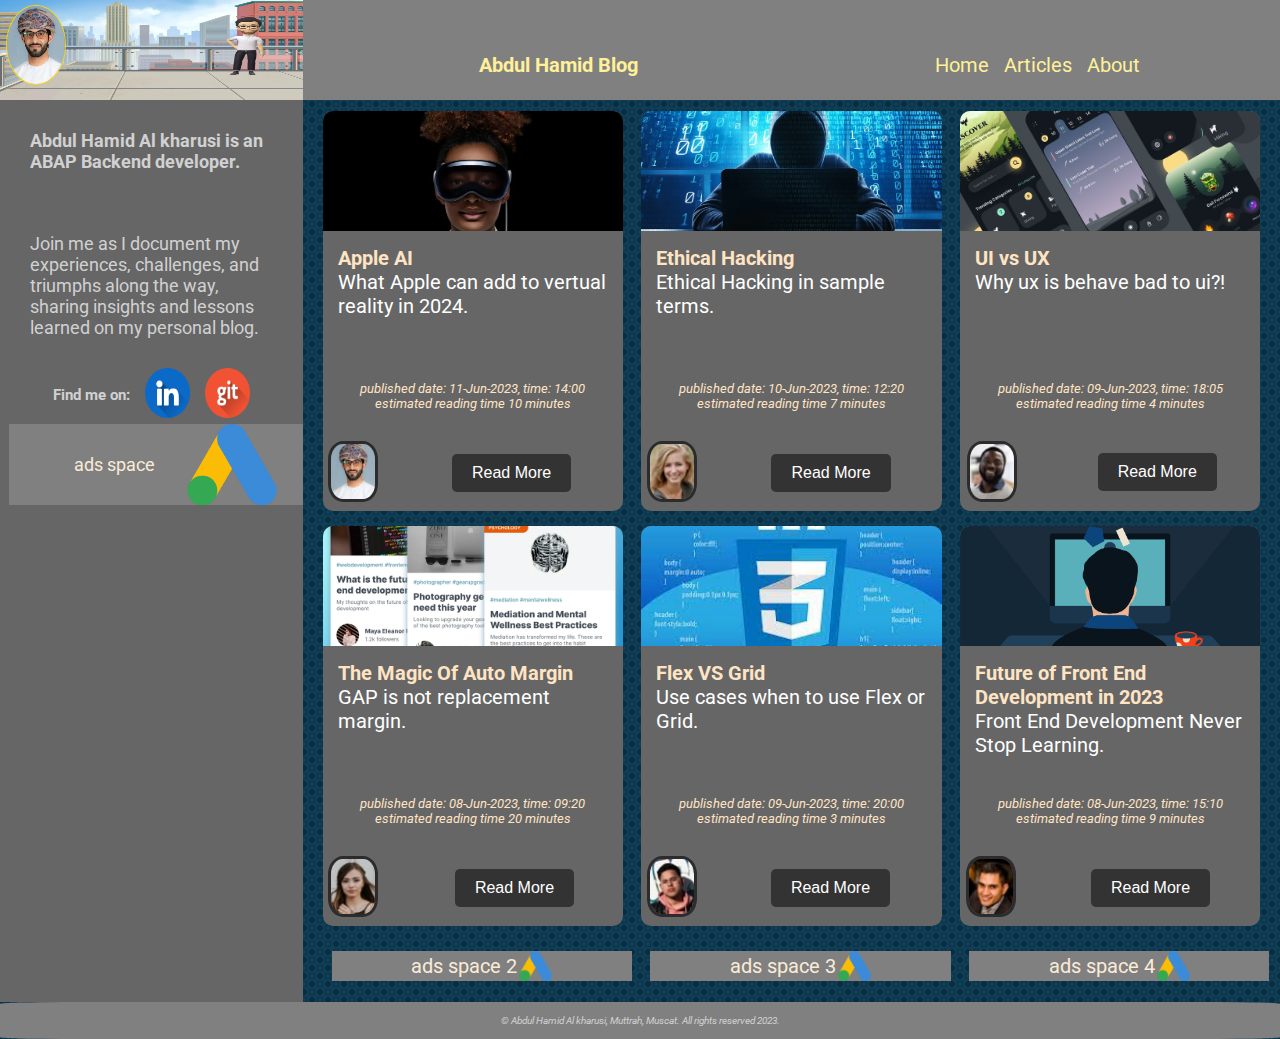
==== index.html @ c7d699ee "Add files via upload" ====
<!DOCTYPE html>
<html lang="en">
<head>
    <meta charset="UTF-8">
    <meta http-equiv="X-UA-Compatible" content="IE=edge">
    <meta name="viewport" content="width=device-width, initial-scale=1.0">
    <link rel="stylesheet" href="css/style.css">
    <title>Blogger</title>
</head>
<body>
    
    <div class = "container">
        <header class="header">
            <nav class="navbar">
                <a href="#" class="logo">Abdul Hamid Blog</a>
                <ul class="nav-links">
                  <li><a href="home.html">Home</a></li>
                  <li><a href="blog-post.html" target="_blank">Articles</a></li>
                  <li><a href="blog-post.html">About</a></li>
                </ul>
                <img src="images/myself.jpg" alt="test" class="logoImage" loading="lazy">
              </nav>
            </header>
        <div class="sidebar">
          <img src="images/myself.jpg" alt="test" srcset="" id="overlay-image" loading="lazy">
          <div class="nested-grid">
          <img src="images/cover-image.jpg" alt="test" srcset="" id="magic-cover" loading="lazy">
          <p><b>Abdul Hamid Al kharusi is an ABAP Backend developer.</b></p>
          <p>Join me as I document my experiences, challenges, and triumphs along the way, sharing insights and lessons learned on my personal blog.</p>
        <div class="flex-item">
          <h5>Find me on:</h5>
          <a href="https://www.linkedin.com/in/abdul-hamid-al-kharusi-21399254/" target="_blank" rel="noopener noreferrer">
          <img src="images/linkedin.png" alt="Hamid linkedin Profile" class="social-image" loading="lazy">
          </a>
          <a href="https://github.com/hameed9988" target="_blank" rel="noopener noreferrer">
          <img src="images/git.png" alt="Hamid github Profile" class="social-image" loading="lazy">
        </a>
        </div>
        <div class="ads-area">
          <p>ads space</p>
          <img src="images/ads.png" alt="ads image" loading="lazy">
        </div>
        </div>
        </div>

        <div class="content box">
          <div class="card">
            <div class="image-card" id="card-logo">
            <img src="images/meta.jpg" alt="Card Image" loading="lazy">
            </div>
            <div class="card-content">
              <h3 class="card-title">Apple AI</h3>
              <p class="card-description">What Apple can add to vertual reality in 2024.</p>
            </div>
            <div class="card-date">
              <p><i>published date: 11-Jun-2023, time: 14:00</i></p>
              <p><i>estimated reading time 10 minutes</i></p>
            </div>
            <div class="auther-avatar">
              <img src="images/myself.jpg" alt="auther avatar" id="auther-image1">
            </div>
            <div class="area-button">
              <button class="card-button" onclick="window.location.href='blog-post.html'">Read More</button>
            </div>
          </div>
          <div class="card">
            <div class="image-card">
            <img src="images/hacker.png" alt="Card Image" loading="lazy">
            </div>
            <div class="card-content">
              <h3 class="card-title">Ethical Hacking</h3>
              <p class="card-description">Ethical Hacking in sample terms.</p>
            </div>
            <div class="card-date">
              <p><i>published date: 10-Jun-2023, time: 12:20</i></p>
              <p><i>estimated reading time 7 minutes</i></p>
            </div>
            <div class="auther-avatar">
              <img src="images/image-jeanette.jpg" alt="auther avatar" id="auther-image2">
            </div>
            <div class="area-button">
              <button class="card-button" onclick="window.location.href='blog-post.html'">Read More</button>
            </div>
          </div>
          <div class="card">
            <div class="image-card">
            <img src="images/ui_vs_ux.jpg" alt="Card Image" loading="lazy">
            </div>
            <div class="card-content">
              <h3 class="card-title">UI vs UX</h3>
              <p class="card-description">Why ux is behave bad to ui?!</p>
            </div>
            <div class="card-date">
              <p><i>published date: 09-Jun-2023, time: 18:05 </i></p>
              <p><i>estimated reading time 4 minutes</i></p>
            </div>
            <div class="auther-avatar">
              <img src="images/image-jonathan.jpg" alt="auther avatar" id="auther-image3">
            </div>
            <div class="area-button">
              <button class="card-button" onclick="window.location.href='blog-post.html'">Read More</button>
            </div>
          </div>
          <div class="card">
            <div class="image-card">
            <img src="images/margin.jpg" alt="Card Image" loading="lazy">
            </div>
            <div class="card-content">
              <h3 class="card-title">The Magic Of Auto Margin</h3>
              <p class="card-description">GAP is not replacement margin.</p>
            </div>
            <div class="card-date">
              <p><i>published date: 08-Jun-2023, time: 09:20</i></p>
              <p><i>estimated reading time 20 minutes</i></p>
            </div>
            <div class="auther-avatar">
              <img src="images/image-kira.jpg" alt="auther avatar" id="auther-image4">
            </div>
            <div class="area-button">
              <button class="card-button" onclick="window.location.href='blog-post.html'">Read More</button>
            </div>
          </div>
          <div class="card">
            <div class="image-card">
            <img src="images/flex-vs-grid.png" alt="Card Image" loading="lazy">
            </div>
            <div class="card-content">
              <h3 class="card-title">Flex VS Grid</h3>
              <p class="card-description">Use cases when to use Flex or Grid.</p>
            </div>
            <div class="card-date">
              <p><i>published date: 09-Jun-2023, time: 20:00 </i></p>
              <p><i>estimated reading time 3 minutes</i></p>
            </div>
            <div class="auther-avatar">
              <img src="images/image-patrick.jpg" alt="auther avatar" id="auther-image5">
            </div>
            <div class="area-button">
              <button class="card-button" onclick="window.location.href='blog-post.html'">Read More</button>
            </div>
          </div>
          <div class="card">
            <div class="image-card">
            <img src="images/ui-future.png" alt="Card Image" loading="lazy">
            </div>
            <div class="card-content">
              <h3 class="card-title">Future of Front End Development in 2023</h3>
              <p class="card-description">Front End Development Never Stop Learning.</p>
            </div>
            <div class="card-date">
              <p><i>published date: 08-Jun-2023, time: 15:10 </i></p>
              <p><i>estimated reading time 9 minutes</i></p>
            </div>
            <div class="auther-avatar">
              <img src="images/image-daniel.jpg" alt="auther avatar" id="auther-image6">
            </div>
            <div class="area-button">
              <button class="card-button" onclick="window.location.href='blog-post.html'">Read More</button>
            </div>
          </div>
         
          <div class="ads-area">
            <p>ads space 2</p>
            <img src="images/ads.png" alt="ads image" loading="lazy">
          </div>
          <div class="ads-area">
            <p>ads space 3</p>
            <img src="images/ads.png" alt="ads image" loading="lazy">
          </div>
          <div class="ads-area">
            <p>ads space 4</p>
            <img src="images/ads.png" alt="ads image" loading="lazy">
          </div>
        </div>
      
        
       
        <footer class="footer-home box">
            <i>&copy; Abdul Hamid Al kharusi,  Muttrah, Muscat. All rights reserved 2023.</i>
        </footer>
      
      </div>
</body>
</html>
---- css/style.css ----
@import url('https://fonts.googleapis.com/css2?family=Delius+Swash+Caps&family=Roboto&display=swap');
@import url(scrollBar.css);
@import url(startup.css);
@import url(container.css);

.box {
  display: flex;
  gap: 2%;
  flex-wrap: wrap; 
  width: 100%;
  padding: 2%;
  border-radius: 5%;
  justify-content: space-evenly;
}
.content img {
  max-width: 100%;
  max-height: auto;
  object-fit: cover;  
  display: flex;
  height: 180px;
  object-fit: cover;
}
.header {
  grid-area: hd;
  top: 0;
  display: block;
  margin: 0%;
  padding: 0%;
  background-color: grey;
  height: 100px;
  width: 100%;
}
.sidebar {
  grid-area: sd;
  border-radius: 0%; 
  display: flex;
  flex-direction: row;
  padding: 3%;
}
.content {
  grid-area: main;
  color: bisque;
}
.footer-home {
  grid-area: ft;
  padding: 1%;
  justify-content: center;
  align-items: center;
  text-align: center;
  font-size: x-small;
  background-color: grey;
  bottom: 0;
}
.footer-home:hover {
font-size: small;
color: rgb(253, 224, 61);;
}
.navbar {
  display: flex;
  flex-direction: row;
  justify-content: space-around;
  align-content: center;
  align-items: center;
  padding: 2px;
}
.social-image {
  min-height: 50px;
  min-width: 40px;
}

.ads-area {
  display: flex;
  justify-content: center;
  align-items: center;
  background-color: grey;
  gap: 0.5%;
  color: antiquewhite;
  min-width: 100%;
  margin: 0.5%;
}
.ads-area img {
height: 30px;
width: auto;
}
.buttom-space {
  min-width: 100%;
  margin-bottom: 30%;
}
.logo {
  font-size: larger;
  font-weight: bold;
  color: rgb(255, 240, 153);
  text-decoration: none;
  padding: 4vw;
}
.nav-links {
  list-style: none;
  margin: 0;
  padding: 0;
  display: flex;
}
.logo:hover {
  color: #064125;
}
.nav-links li {
  margin-right: 15px;
}
.nav-links a {
  color: rgb(255, 240, 153);
  text-decoration: none;
  transition: color 0.3s ease;
}
.nav-links a:hover {
  color: #064125;
}
.logoImage {
  max-height: 7vh;
  width: auto;
  margin: 0.5%;
  border-radius: 50%;
}
.nested-grid{
  overflow: hidden;
  justify-content: space-evenly;
  background-color: #666666;
}

.nested-grid p {
  padding: 5%;
}
.nested-grid img {
  width: 10vh;
  height: auto;
}
#magic-cover {
  display: none;
}
#overlay-image {
  display: none;
}
.flex-item {
  display: flex;
  justify-content: center;
  align-items: center;
  align-content: center;
  gap: 5%;
}
.flex-item img {
  width: 5vh;
  height: auto;
}
.flex-item img:hover {
transform: rotate(-15deg);
}
.card {
  display: grid;
  grid-template-columns: (1, 1fr);
  grid-template-rows: minmax(120px, 120px) minmax(150px, auto) minmax(60px, 60px) minmax(70px, 70px);
  grid-template-areas:
               "imgCard imgCard imgCard"
               "conCard conCard conCard"
               "carDate carDate carDate"
               "authAvatar butCard butCard";
  background-color: #666666;
  border-radius: 10px;
  overflow: hidden;
  max-width: 49%;
  min-width: 49%;
  min-height: fit-content;
  max-height: fit-content;
  margin-bottom: 5%;
}
.card:hover {
  background-color: #064125;
}
.image-card {
  grid-area: imgCard;
}
.card-content {
  grid-area: conCard;
}
.area-button {
  grid-area: butCard;
  text-align: center;
}
.auther-avatar {
  grid-area: authAvatar;
}
#auther-image1,
#auther-image2,
#auther-image3,
#auther-image4,
#auther-image5,
#auther-image6 {
  border-radius: 30%;
  min-height: auto;
  max-height: 3.8rem;
  width: 50px;
  border: 3px solid rgb(44, 44, 44);
  margin-left: 7%;
}
.card img {
  width: 100%;
  min-height: 100%;
  max-height: 100%;
  background-size: contain;
}
.card-content {
  padding: 15px;
}
.card-title {
  font-size: 20px;
}
.card-description {
  color: #ffffff;
}
.card-button {
  display: inline-block;
  padding: 10px 20px;
  margin-top: 6%;
  margin-left: 3%;
  margin-right: 3%;
  background-color: #333333;
  color: #ffffff;
  text-decoration: none;
  border-radius: 5px;
  font-size: 10px;
  border: none;
}
.card-button:hover {
  background-color: rgb(10, 5, 58);
  width: 80%;
  color: blanchedalmond;
}
.card-date {
  grid-area: carDate;
  font-size: small;
  text-align: center;
}

.published-date,
.author-name {
  font-size: 14px;
}

/* end of article style */
/*Screens with less than 330px width */
@media (max-width:330px) {
  .container {
    min-width: 95vw;
    }
  .card {
    grid-template-rows: minmax(120px, 120px) minmax(auto, auto) minmax(50px, 50px) minmax(70px, 70px);
    min-width: 100%;
    max-width: 100%;
  }
  .navbar {
    display: block;
    text-align: center;
  }
  .logo {
    font-size: 15px;
  }
  .nav-links {
    display: flex;
    justify-content: center;
    align-items: center;
    align-content: center;
  }
  }
/* / *Medium Screens* / */
@media (min-width: 600px) and (max-width:1023px) {
.container {
display: grid;
height: auto; 
grid-template-columns: minmax(100px, 1fr) minmax(100px, 1fr) minmax(100px, 1fr);
grid-template-rows:  minmax(100px, 1fr) minmax(1fr, 1fr) minmax(auto, 50px);
grid-template-areas:
                 "hd hd hd"
                 "sd main main"
                 "ft ft ft";
}
.sidebar {
  border-radius: 10%; 
}
.nested-grid p {
  padding: 10%;
}
.sidebar-text {
margin: 0;
padding: 5%; 
}
.card {
grid-template-rows: minmax(120px, 120px) minmax(150px, 150px) minmax(55px, 55px) minmax(70px, 70px);
}
.card-button {
  font-size: small;
}
}

/* / *Large Screens* / */
@media (min-width:1024px) {
.container {
  display: grid;
  height: auto; 
  font-size: 20px;
    grid-template-columns: minmax(300px, 303px) minmax(100px, 1fr) minmax(100px, 1fr);
    grid-template-rows:  minmax(1fr, 1fr) minmax(1fr, 1fr) minmax(1fr, 1fr);
    grid-template-areas:
                   "sd hd hd"
                   "sd main main"
                   "ft ft ft";
}
#magic-cover {
display: flex;
min-width: 100%;
max-height: 100px;
width: auto;
height: auto;
}
.logo {
  font-size: 20px;
}
.logoImage{
display: none;
}
#overlay-image {
max-height: 80px;
max-width: 60px;
display: flex;
position: absolute;
align-items: center;
justify-content: center;
border: gold solid 1px;
border-radius: 50%;
left: 0.5%;
top: 0.5%;
z-index: 2;
}
.sidebar {
margin: 0;
padding: 0; 
font-size: 18px;
}
.nested-grid p {
  padding: 10%;
}
.sidebar-text {
margin: 0;
padding: 5%; 
}
 .card {
  min-width: 100%;
  max-width: 100%;
 } 
.box {
  display: grid;
  grid-template-columns: repeat(3, 1fr);
  align-items: center;
  justify-content: center;
}
.card-button {
  font-size: medium;
  /* padding-bottom: 3%; */
}
.footer-home {
  grid-area: ft;
  display: grid;
  grid-template-columns: repeat(1, 1fr);
  align-items: center;
  padding: 1%;
  justify-content: center;
  text-align: center;
  font-size: x-small;
  background-color: grey;
  bottom: 0;
}
.ads-area {
  margin-left: 3%;
}
}
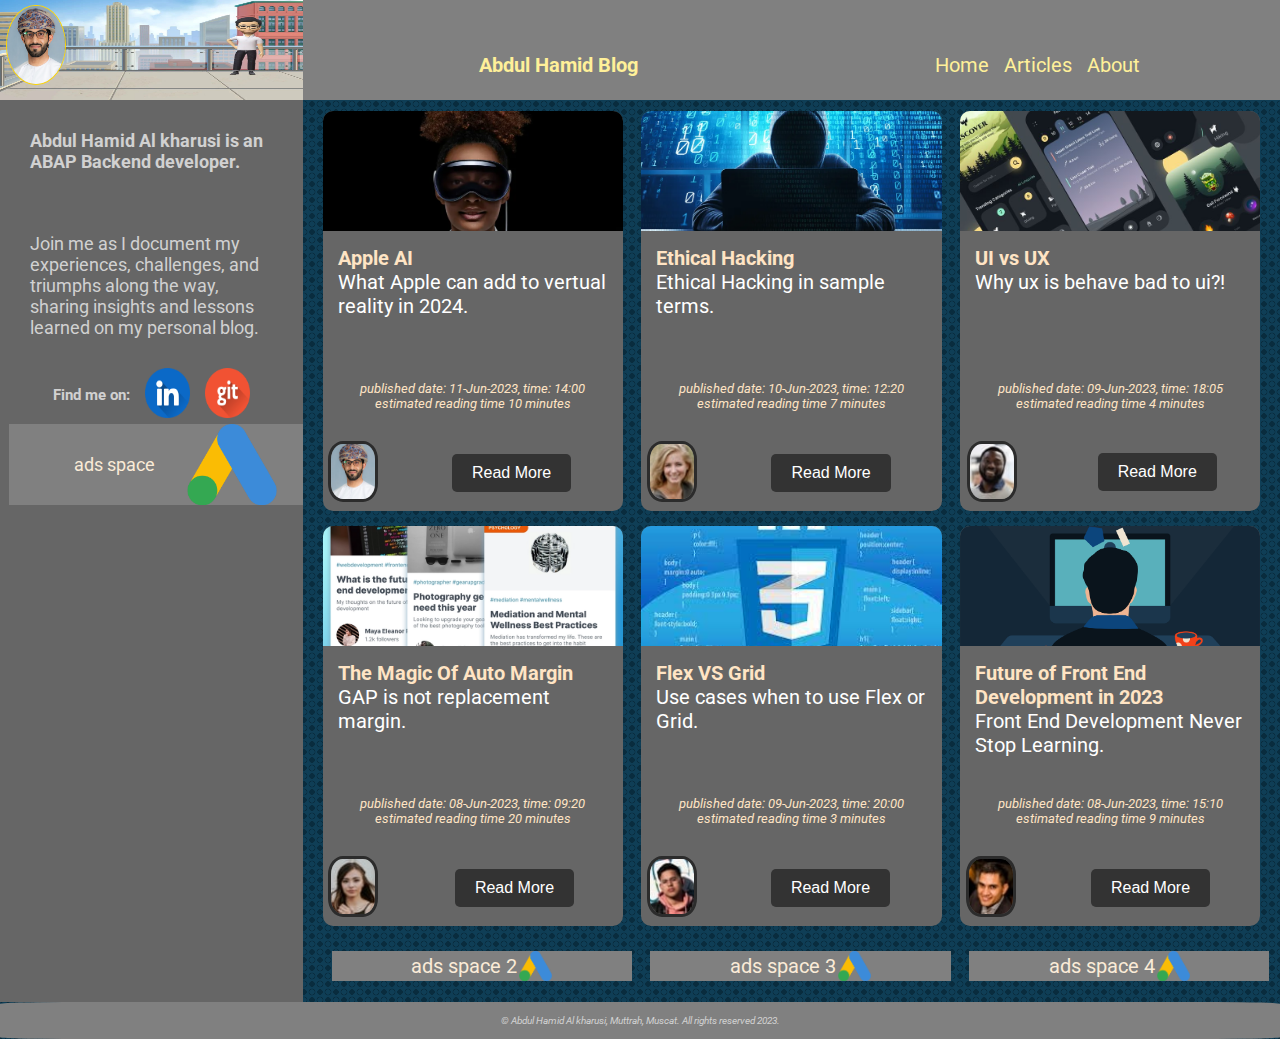
==== commit 1eed0529: "Update index.html" ====
--- a/index.html
+++ b/index.html
@@ -5,6 +5,7 @@
     <meta http-equiv="X-UA-Compatible" content="IE=edge">
     <meta name="viewport" content="width=device-width, initial-scale=1.0">
     <link rel="stylesheet" href="css/style.css">
+    <link rel="icon" href="images/myself-2.png" />
     <title>Blogger</title>
 </head>
 <body>
@@ -181,4 +182,4 @@
       
       </div>
 </body>
-</html>+</html>
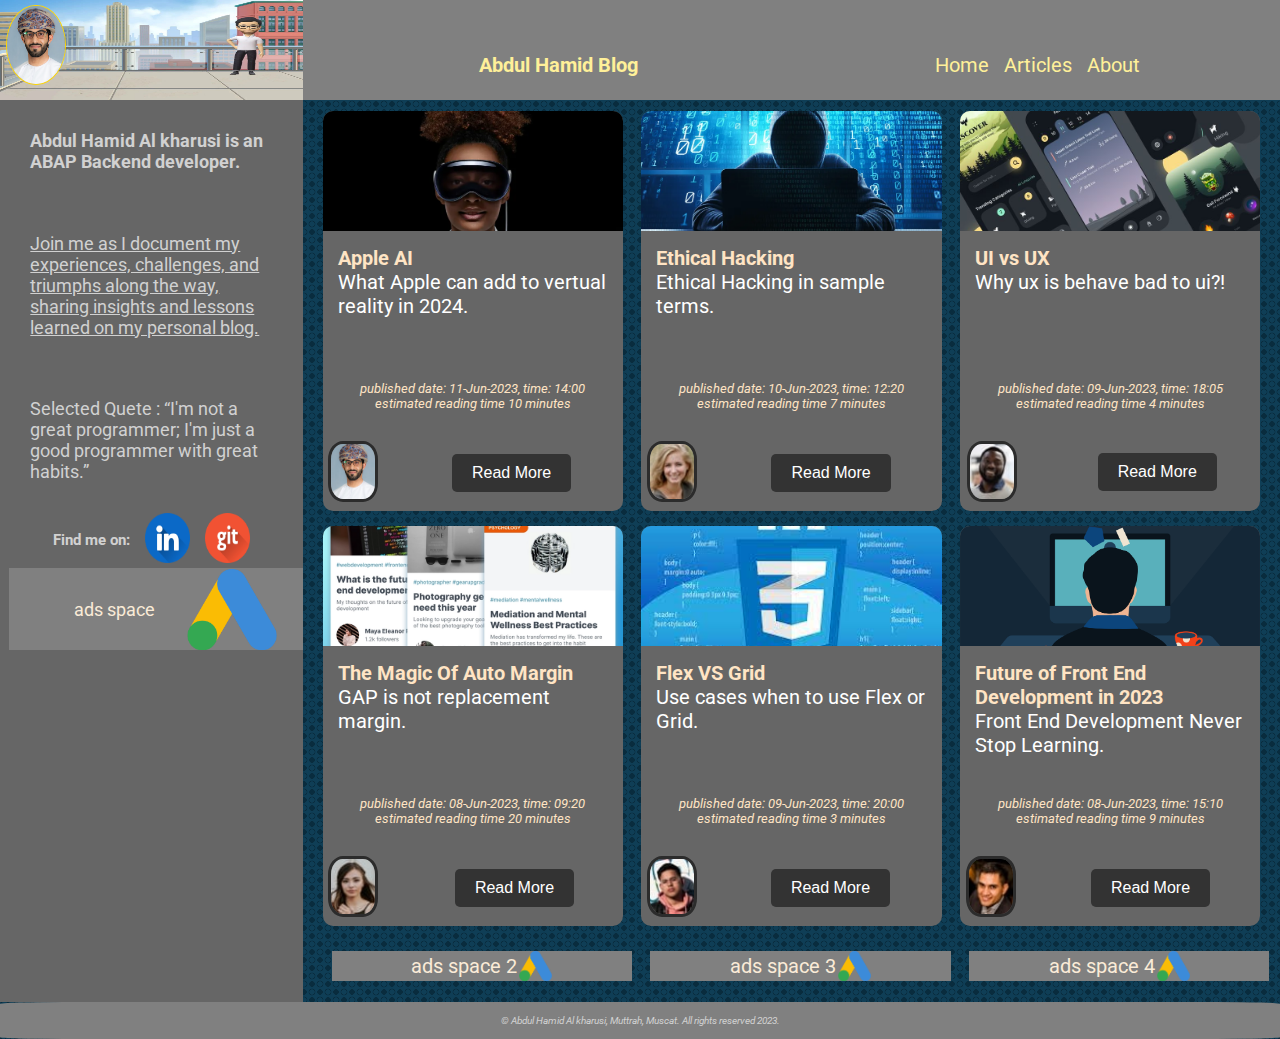
==== commit 07a8d6d4: "Update index.html" ====
--- a/index.html
+++ b/index.html
@@ -6,16 +6,16 @@
     <meta name="viewport" content="width=device-width, initial-scale=1.0">
     <link rel="stylesheet" href="css/style.css">
     <link rel="icon" href="images/myself-2.png" />
-    <title>Blogger</title>
+    <title>Hamid Blogger</title>
 </head>
 <body>
     
     <div class = "container">
         <header class="header">
             <nav class="navbar">
-                <a href="#" class="logo">Abdul Hamid Blog</a>
+                <a href="index.html" class="logo">Abdul Hamid Blog</a>
                 <ul class="nav-links">
-                  <li><a href="home.html">Home</a></li>
+                  <li><a href="index.html">Home</a></li>
                   <li><a href="blog-post.html" target="_blank">Articles</a></li>
                   <li><a href="blog-post.html">About</a></li>
                 </ul>
@@ -27,7 +27,8 @@
           <div class="nested-grid">
           <img src="images/cover-image.jpg" alt="test" srcset="" id="magic-cover" loading="lazy">
           <p><b>Abdul Hamid Al kharusi is an ABAP Backend developer.</b></p>
-          <p>Join me as I document my experiences, challenges, and triumphs along the way, sharing insights and lessons learned on my personal blog.</p>
+          <p><u>Join me as I document my experiences, challenges, and triumphs along the way, sharing insights and lessons learned on my personal blog.</u></p>
+          <p>Selected Quete : <q>I'm not a great programmer; I'm just a good programmer with great habits.</q></p>
         <div class="flex-item">
           <h5>Find me on:</h5>
           <a href="https://www.linkedin.com/in/abdul-hamid-al-kharusi-21399254/" target="_blank" rel="noopener noreferrer">
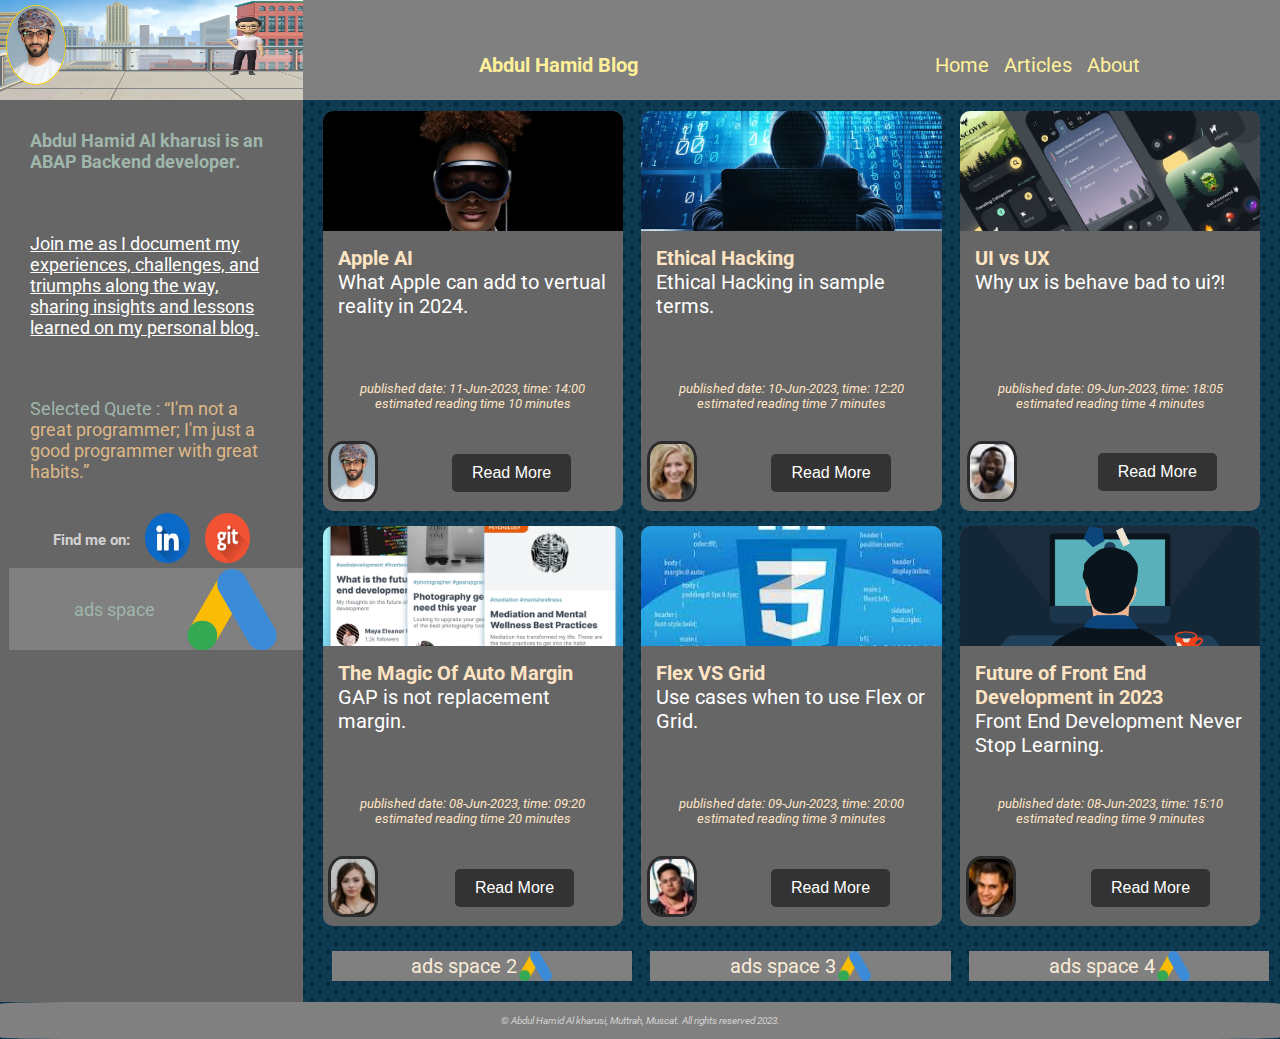
==== commit a3214c2d: "Update index.html" ====
--- a/index.html
+++ b/index.html
@@ -5,7 +5,7 @@
     <meta http-equiv="X-UA-Compatible" content="IE=edge">
     <meta name="viewport" content="width=device-width, initial-scale=1.0">
     <link rel="stylesheet" href="css/style.css">
-    <link rel="icon" href="images/myself-2.png" />
+    <link rel="icon" href="images/myself-2.png">
     <title>Hamid Blogger</title>
 </head>
 <body>
--- a/css/style.css
+++ b/css/style.css
@@ -37,6 +37,16 @@
   flex-direction: row;
   padding: 3%;
 }
+.sidebar p {
+  color: #9fb6ab;
+}
+.sidebar u {
+  color: #ffffff;
+}
+.sidebar q {
+  color: burlywood;
+}
+
 .content {
   grid-area: main;
   color: bisque;
@@ -297,7 +307,6 @@
   font-size: small;
 }
 }
-
 /* / *Large Screens* / */
 @media (min-width:1024px) {
 .container {
@@ -379,4 +388,3 @@
   margin-left: 3%;
 }
 }
-
